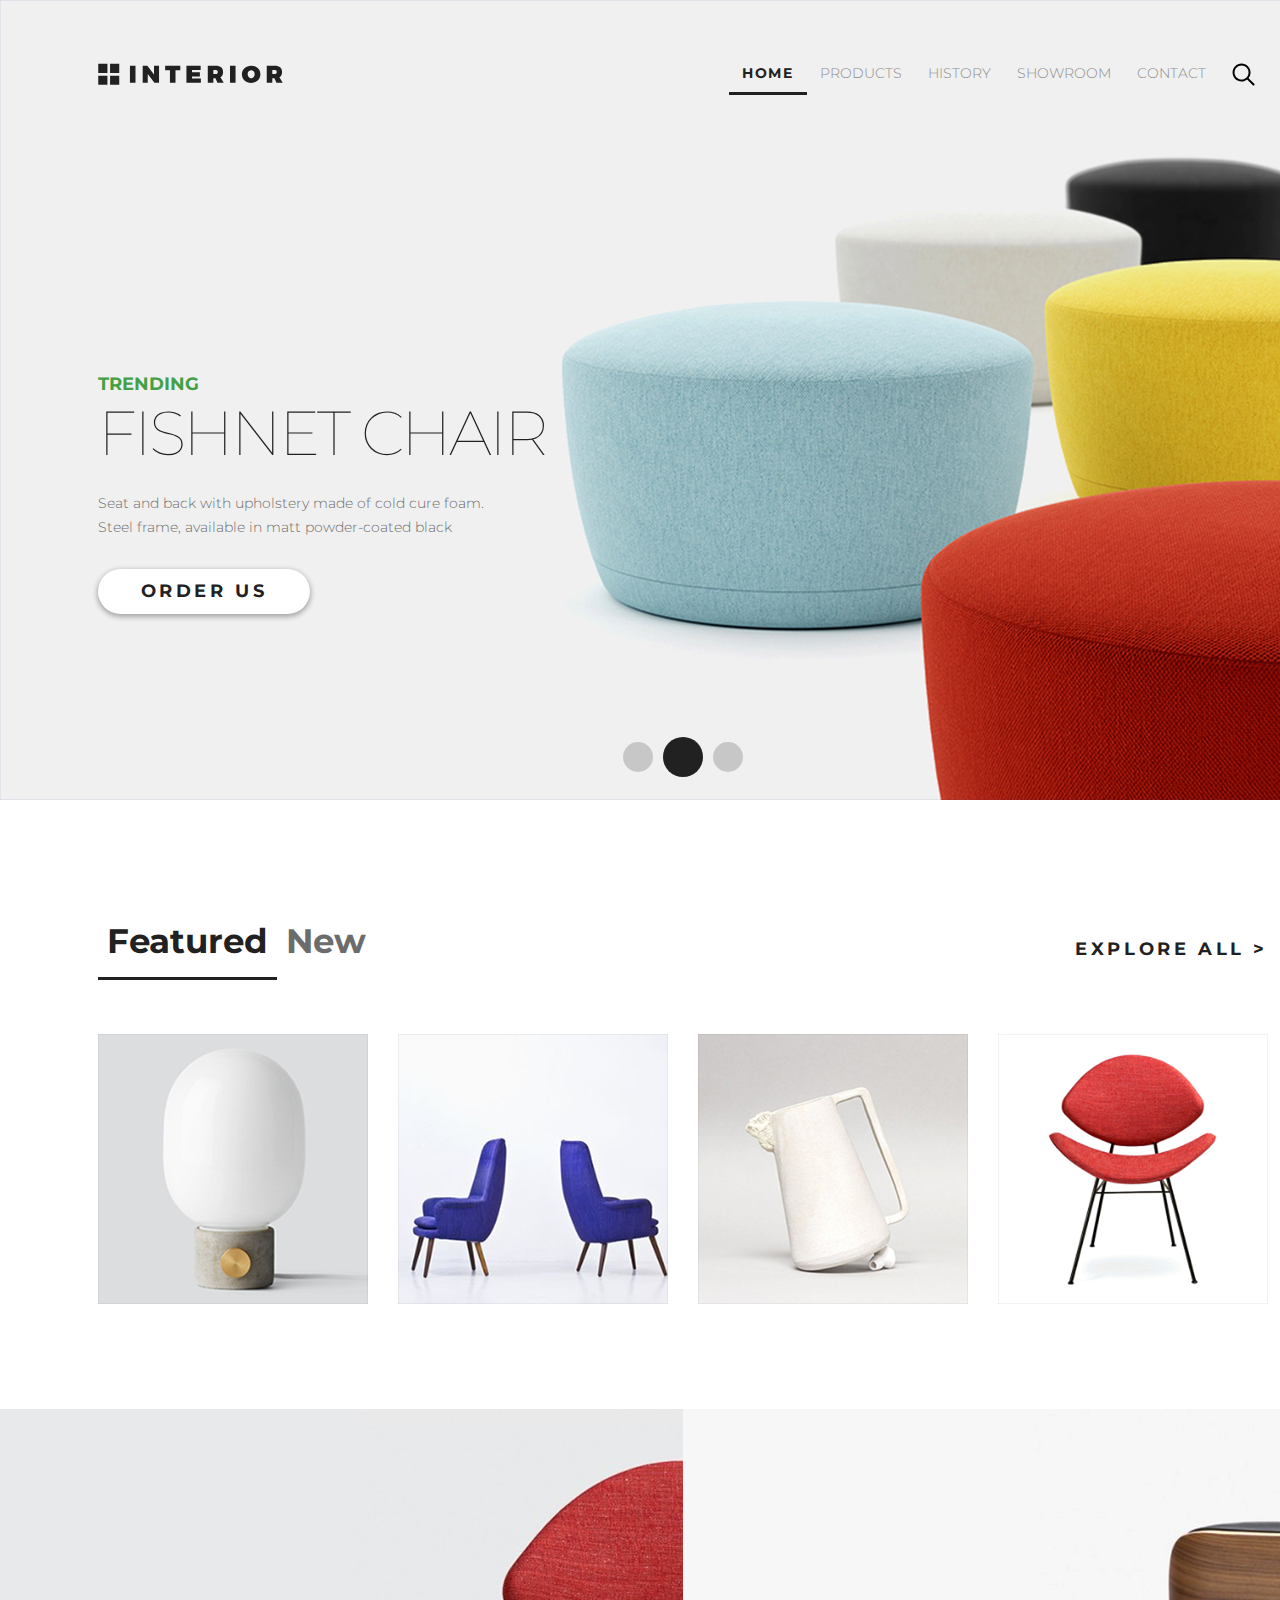
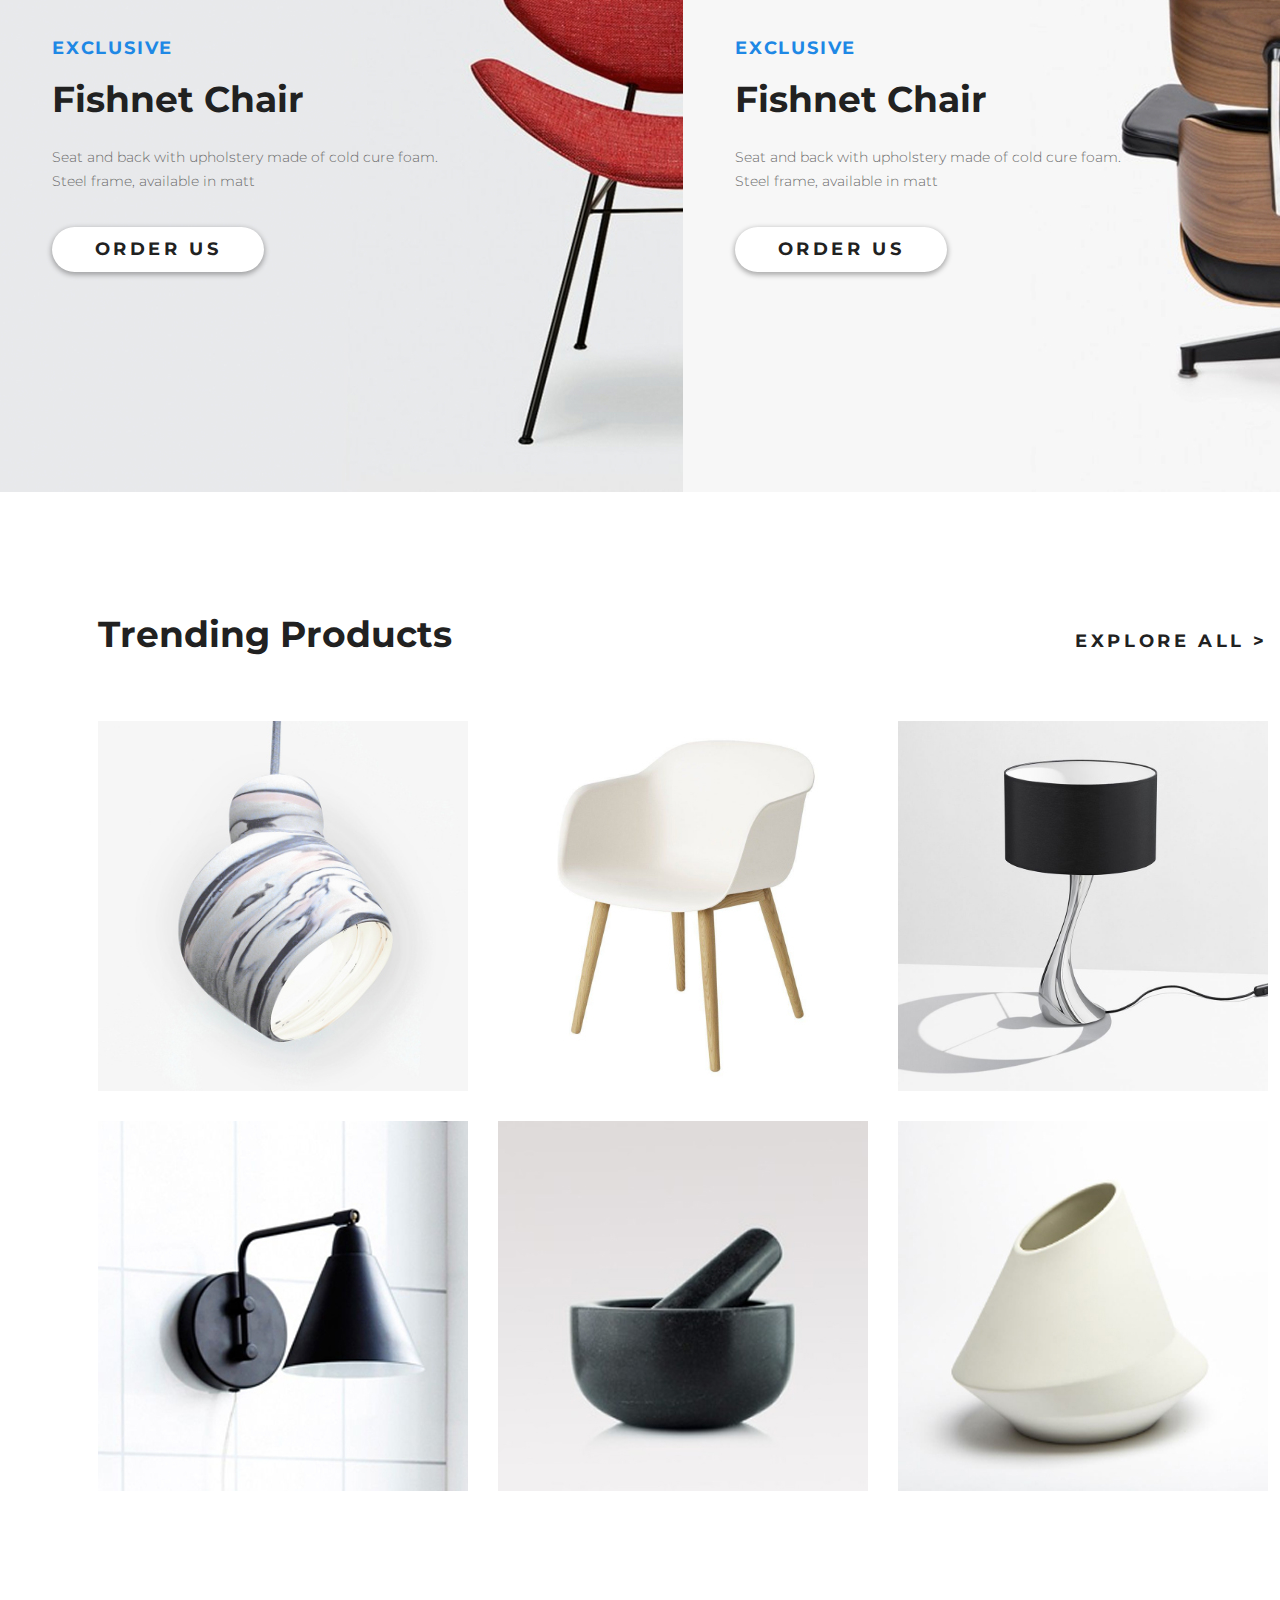
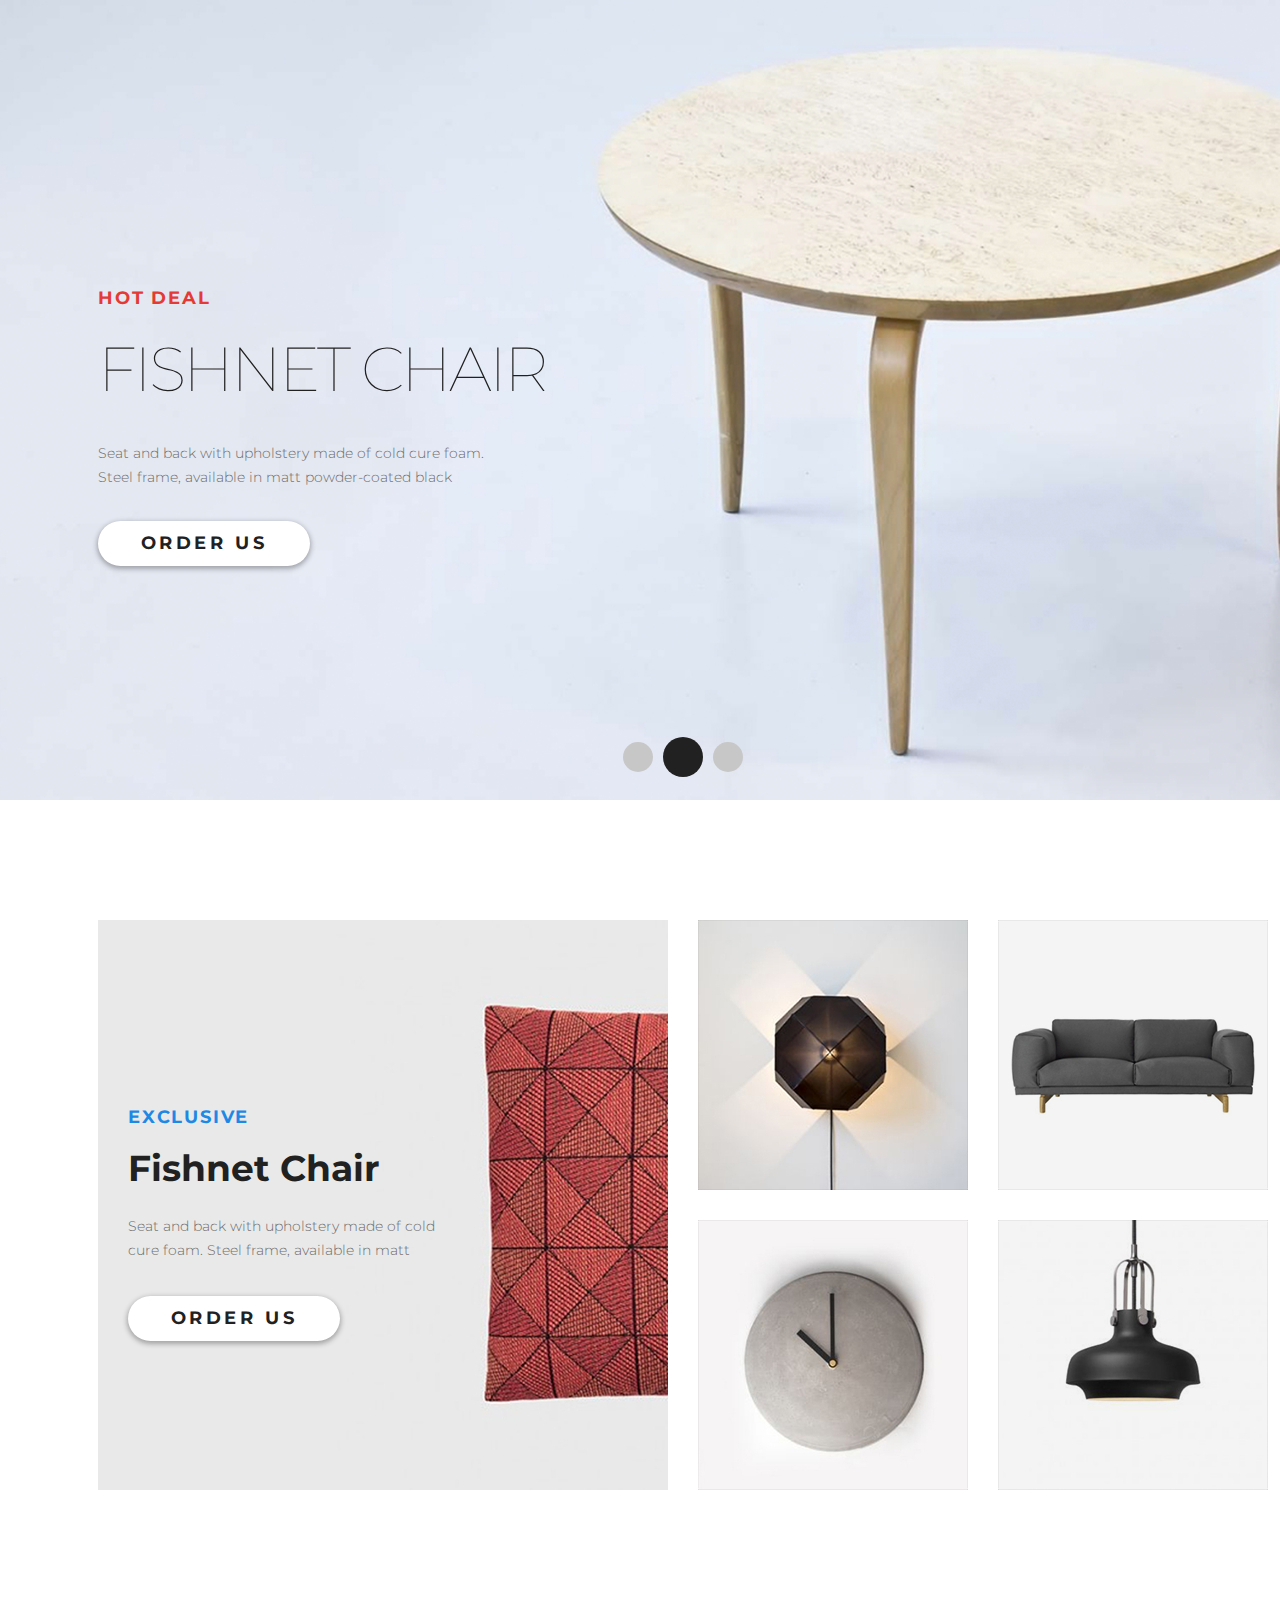
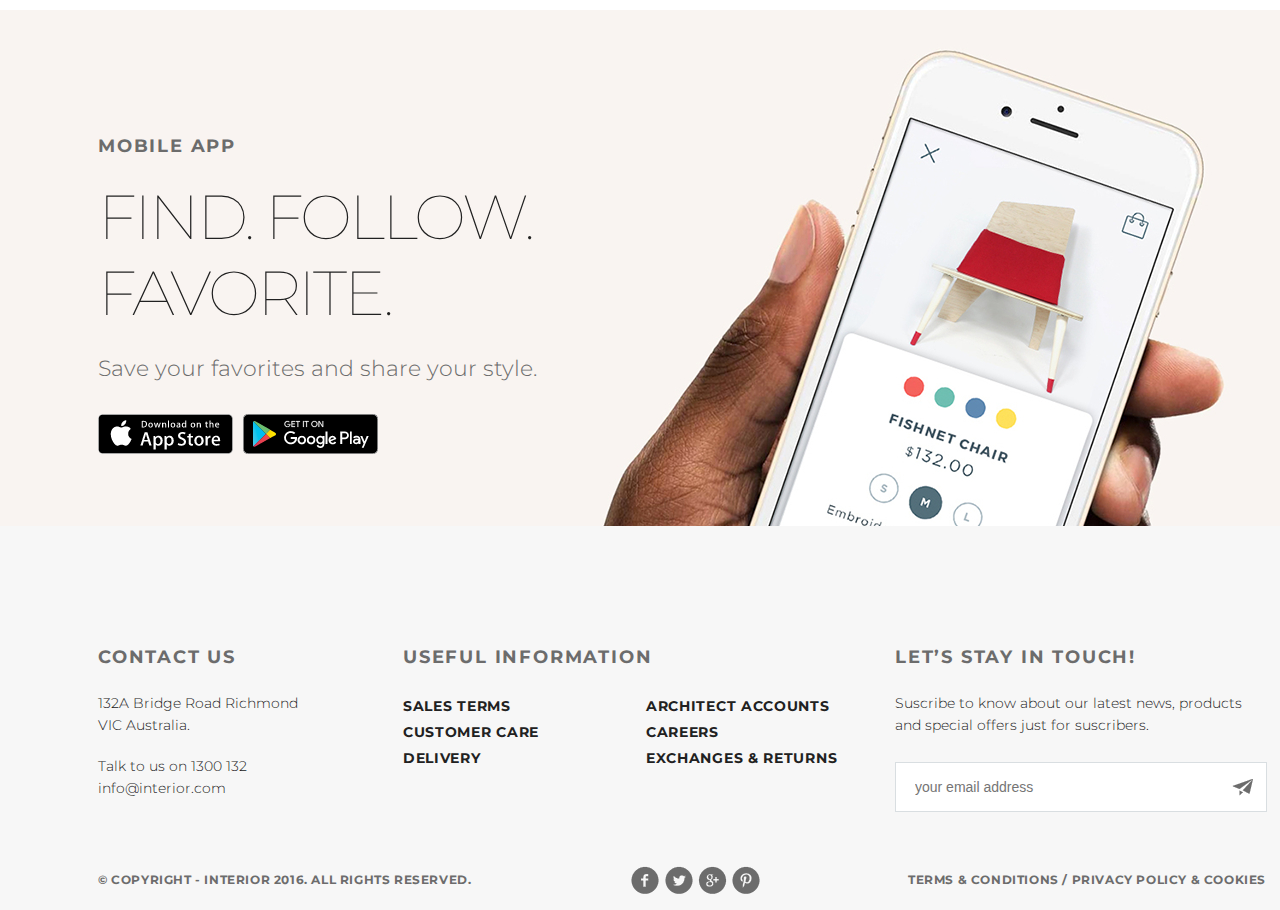
==== index.html @ 67fc388b "Add files via upload" ====
<!DOCTYPE html>
<html lang="en">

<head>
    <meta charset="UTF-8">
    <title>INTERIOR</title>
    <link type="text/css" href="https://fonts.googleapis.com/css?family=Montserrat:100,300,400,700&display=swap" rel="stylesheet">
    <link rel="stylesheet" type="text/css" href="style.css">
    </head>

<body>
    <div class="container">
        <div class="slider padding-site">
            <div class="header clearfix">
                <a href="#"><img src="img/logo.svg" alt="logo"></a>
                <ul class="menu clearfix">
                    <li class="menu-list"><a href="#" class="menu-link menu-link-active">HOME</a></li>
                    <li class="menu-list"><a href="products.html" class="menu-link">PRODUCTS</a></li>
                    <li class="menu-list"><a href="#" class="menu-link">HISTORY</a></li>
                    <li class="menu-list"><a href="hotdealsproduct.html" class="menu-link">SHOWROOM</a></li>
                    <li class="menu-list"><a href="contacts.html" class="menu-link">CONTACT</a></li>
                    <li class="menu-list">
                        <a href="#" class="menu-link"><img src="img/search.svg" alt="search"></a>
                    </li>
                </ul>
            </div>
            <div class="slider-text">
                <p class="slider-trending">TRENDING</p>
                <h2 class="slider-h2">Fishnet Chair</h2>
                <p class="slider-content">Seat and back with upholstery made of cold cure foam. Steel frame, available in matt powder-coated black</p><a href="#" class="button">Order Us</a></div>
            <div class="pagination">
                <a href="#" class="circle"></a><a href="#" class="circle circle-active"></a><a href="#" class="circle"></a>
            </div>
        </div>
        <div class="featured-product padding-site">
            <div class="featured-header clearfix">
                <ul class="menu2 clearfix">
                    <li class="menu2-list"><a href="#" class="menu2-link menu2-link-active">Featured</a></li>
                    <li class="menu2-list"><a href="#" class="menu2-link">New</a></li>
                </ul><a class="explore-all-featured" href="#">explore all ></a></div>
            <div class="featured-content">
                <a class="featured-opacity" href="#">
                    <div class="featured-product1"> <img src="img/product-1.jpg" alt="product 1">
                        <div class="featured-product-fon1">
                            <div class="featured-circle"><img src="img/arrow.svg" alt=""></div>
                            <p class="featured-product-text1">Fishnet Chair</p>
                            <p class="featured-product-text2">Seat and back with upholstery
                                <br> made of cold cure foam</p>
                        </div>
                    </div>
                </a>
                <a class="featured-opacity" href="#">
                    <div class="featured-product2"> <img src="img/product-2.jpg" alt="product 2">
                        <div class="featured-product-fon2">
                            <div class="featured-circle"><img src="img/arrow.svg" alt=""></div>
                            <p class="featured-product-text1">Fishnet Chair</p>
                            <p class="featured-product-text2">Seat and back with upholstery
                                <br> made of cold cure foam</p>
                        </div>
                    </div>
                </a>
                <a class="featured-opacity" href="#">
                    <div class="featured-product3"> <img src="img/product-3.jpg" alt="product 3">
                        <div class="featured-product-fon3">
                            <div class="featured-circle"><img src="img/arrow.svg" alt=""></div>
                            <p class="featured-product-text1">Fishnet Chair</p>
                            <p class="featured-product-text2">Seat and back with upholstery
                                <br> made of cold cure foam</p>
                        </div>
                    </div>
                </a>
                <a class="featured-opacity" href="#">
                    <div class="featured-product4"> <img src="img/product-4.jpg" alt="product 4">
                        <div class="featured-product-fon4">
                            <div class="featured-circle"><img src="img/arrow.svg" alt=""></div>
                            <p class="featured-product-text1">Fishnet Chair</p>
                            <p class="featured-product-text2">Seat and back with upholstery
                                <br> made of cold cure foam</p>
                        </div>
                    </div>
                </a>
            </div>
        </div>
        <div class="promo-product">
            <div class="promo-content1 clearfix">
                <div class="promo-text">
                    <p class="promo-text1">exclusive</p>
                    <p class="promo-text2">Fishnet Chair</p>
                    <p class="promo-text3">Seat and back with upholstery made of cold cure foam.
                        <br>Steel frame, available in matt</p> <a href="#" class="button">Order Us</a></div>
            </div>
            <div class="promo-content2 clearfix">
                <div class="promo-text">
                    <p class="promo-text1">exclusive</p>
                    <p class="promo-text2">Fishnet Chair</p>
                    <p class="promo-text3">Seat and back with upholstery made of cold cure foam.
                        <br> Steel frame, available in matt</p> <a href="#" class="button">Order Us</a></div>
            </div>
        </div>
        <div class="trending-product padding-site">
            <div class="header-trending clearfix">
                <p class="trending-name">Trending Products</p> <a class="explore-all-trending" href="products.html">explore all ></a> </div>
            <div class="content-trending clearfix">
                <div class="trending-product-img1">
                    <a href="#"><img src="img/trending1.jpg" alt="trending-product1"></a>
                </div>
                <div class="trending-product-img2">
                    <a href="#"><img src="img/trending2.jpg" alt="trending-product2"></a>
                </div>
                <div class="trending-product-img3">
                    <a href="#"><img src="img/trending3.jpg" alt="trending-product3"></a>
                </div>
                <div class="trending-product-img4">
                    <a href="#"><img src="img/trending4.jpg" alt="trending-product4"></a>
                </div>
                <div class="trending-product-img5">
                    <a href="#"><img src="img/trending5.jpg" alt="trending-product5"></a>
                </div>
                <div class="trending-product-img6">
                    <a href="#"><img src="img/trending6.jpg" alt="trending-product6"></a>
                </div>
            </div>
        </div>
        <div class="hot-deals padding-site">
            <div class="hot-deals-content clearfix">
                <p class="hot-deal-name">Hot deal</p>
                <h2 class="hot-h2">Fishnet Chair</h2>
                <p class="hot-text">Seat and back with upholstery made of cold cure foam. Steel frame, available in matt powder-coated black</p> <a href="#" class="button">Order Us</a> </div>
            <div class="pagination">
                <a href="#" class="circle"></a><a href="#" class="circle circle-active"></a><a href="#" class="circle"></a>
            </div>
        </div>
        <div class="exclusive-product padding site">
            <div class="exclusive-concent clearfix">
                <div class="exlusive-product1">
                    <div class="exclusive-text">
                        <p class="exclusive-text1">exclusive</p>
                        <p class="exclusive-text2">Fishnet Chair</p>
                        <p class="exclusive-text3">Seat and back with upholstery made of cold cure foam. Steel frame, available in matt</p> <a href="#" class="button">Order Us</a> </div>
                </div>
                <div class="exlusive-product2">
                    <a href="#"><img src="img/exclus2.jpg" alt="exclusive2"></a>
                </div>
                <div class="exlusive-product3">
                    <a href="#"><img src="img/exclus3.jpg" alt="exclusive3"></a>
                </div>
                <div class="exlusive-product4">
                    <a href="#"><img src="img/exclus4.jpg" alt="exclusive4"></a>
                </div>
                <div class="exlusive-product5">
                    <a href="#"><img src="img/exclus5.jpg" alt="exclusive5"></a>
                </div>
            </div>
        </div>
        <div class="mobile-app padding-site">
            <div class="mobile-app-content clearfix">
                <div class="mobile-app-text">
                    <p class="mobile-app-text1">mobile app</p>
                    <p class="mobile-app-text2">Find. Follow. Favorite.</p>
                    <p class="mobile-app-text3">Save your favorites and share your style.</p>
                </div>
                <div class="mobile-app-store">
                    <div class="app-store">
                        <a href="https://www.apple.com/ru/ios/app-store/" target="_blank"><img src="img/app-store.png" alt="appstore"></a>
                    </div>
                    <div class="google-play">
                        <a href="https://play.google.com/store" target="_blank"><img src="img/google-play.png" alt="googleplay"></a>
                    </div>
                </div>
            </div>
        </div>
        <div class="footer padding-site">
            <div class="footer-content clearfix">
                <div class="footer-pack1">
                    <p class="footer-pack1-text">Contact Us</p>
                    <ul class="footer-menu1">
                        <li class="footer-menu-list1">132A Bridge Road Richmond VIC Australia.</li>
                        <br>
                        <li class="footer-menu-list1">Talk to us on 1300 132 info@interior.com</li>
                    </ul>
                </div>
                <div class="footer-pack2">
                    <p class="footer-pack2-text clearfix">Useful Information</p>
                    <ul class="footer-menu2 clearfix">
                        <li class="footer-menu-list2">Sales terms</li>
                        <li class="footer-menu-list2">Customer care</li>
                        <li class="footer-menu-list2">Delivery</li>
                    </ul>
                    <ul class="footer-menu3 clearfix">
                        <li class="footer-menu-list3">Architect accounts</li>
                        <li class="footer-menu-list3">Careers</li>
                        <li class="footer-menu-list3">Exchanges & returns</li>
                    </ul>
                </div>
                <div class="footer-pack3">
                    <p class="footer-pack3-text1">Let’s Stay in Touch!</p>
                    <p class="footer-pack3-text2">Suscribe to know about our latest news, products and special offers just for suscribers.</p>
                    <form method="post" class="footer-email" action="#">
                        <input class="email" type="email" placeholder="your email address">
                        <button class="button-email" type="submit"><img src="img/send.png" alt="send"></button>
                    </form>
                </div>
            </div>
            <div class="footer-bottom clearfix">
                <div class="footer-bottom-pack1">
                    <p class="copy">&copy; Copyright - INTERIOR 2016. All Rights Reserved.</p>
                </div>
                <div class="footer-bottom-pack2"><img class="social-links" src="img/social-links.png" alt="social"></div>
                <div class="footer-bottom-pack3">
                    <p class="terms">Terms & Conditions / Privacy policy & Cookies</p>
                </div>
            </div>
        </div>
    </div>
</body>

</html>
---- style.css ----
* {
    margin: 0;
    padding: 0;
}

.clearfix:after {
    content: "";
    display: table;
    clear: both;
}

.padding-site {
    padding-left: 98px;
    padding-right: 98px;
}

.container {
    width: 1366px;
    margin: 0 auto;
    font-family: 'Montserrat', sans-serif;
    box-shadow: 0 1px 1px 1px rgba(33, 33, 33, 0.35);
}

.slider {
    height: 800px;
    background-image: url(img/slider-img.jpg);
    position: relative;
}

.header {
    padding-top: 63px;
}

.menu {
    float: right;
}

.menu-list {
    list-style-type: none;
    float: left;
}

.menu-link {
    color: #8c8c8c;
    font-size: 14px;
    font-weight: 300;
    text-transform: uppercase;
    text-decoration: none;
    padding: 10px 13px;
}

.menu-link:hover {
    color: #212121;
}

.menu-link-active {
    color: #212121;
    font-weight: 700;
    letter-spacing: 1.4px;
    border-bottom: 3px solid #212121
}

.slider-text {
    margin-top: 283px;
}

.slider-trending {
    color: #43a047;
    font-size: 18px;
    font-weight: 700;
    text-transform: uppercase;
}

.slider-h2 {
    color: #212121;
    font-size: 62px;
    font-weight: 100;
    text-transform: uppercase;
    letter-spacing: -3px;
}

.slider-content {
    color: #6c6c6c;
    font-size: 14px;
    font-weight: 300;
    width: 410px;
    margin-top: 20px;
    margin-bottom: 30px;
    line-height: 24px;
}

.button {
    color: #212121;
    font-size: 18px;
    font-weight: 700;
    text-transform: uppercase;
    box-shadow: 0 2px 5px 1px rgba(33, 33, 33, 0.35);
    border-radius: 23px;
    background-color: #ffffff;
    width: 212px;
    height: 45px;
    text-align: center;
    line-height: 45px;
    display: inline-block;
    text-decoration: none;
    letter-spacing: 3.6px;
}

.button:hover {
    background-color: gainsboro;
}

.pagination {
    position: absolute;
    width: 1170px;
    bottom: 19px;
    text-align: center;
}

.circle {
    width: 30px;
    height: 30px;
    display: inline-block;
    background-color: #c7c7c7;
    border-radius: 50%;
    margin: 5px;
}

.circle-active {
    width: 40px;
    height: 40px;
    background-color: #212121;
    margin-bottom: 0;
}

.circle:hover {
    background-color: #212121;
}

.featured-product {
    height: 609px;
}

.menu2 {
    float: left;
    margin-top: 120px;
}

.menu2-list {
    list-style-type: none;
    float: left;
}

.menu2-link {
    color: #6c6c6c;
    font-size: 34px;
    font-weight: 700;
    text-decoration: none;
    padding: 15px 9px;
}

.menu2-link:hover {
    color: #212121;
}

.menu2-link-active {
    color: #212121;
    font-weight: 700;
    border-bottom: 3px solid #212121
}

.explore-all-featured {
    color: #212121;
    font-size: 18px;
    font-weight: 700;
    text-transform: uppercase;
    letter-spacing: 3.6px;
    text-decoration: none;
    float: right;
    margin-top: 138px;
}

.explore-all-featured:hover:after {
    content: " >";
    color: #212121;
}

.featured-content {
    margin-top: 72px;
}

.featured-circle {
    width: 48px;
    height: 48px;
    box-shadow: 0 2px 5px 1px rgba(33, 33, 33, 0.35);
    border-radius: 50%;
    background-color: #ffffff;
    text-align: center;
    line-height: 58px;
    margin-left: 111px;
    margin-top: 62px;
}

.featured-product-text1 {
    color: #212121;
    font-size: 22px;
    font-weight: 700;
    text-align: center;
    margin-top: 19px;
}

.featured-product-text2 {
    color: #6c6c6c;
    font-size: 14px;
    font-weight: 300;
    text-align: center;
    line-height: 21.91px;
    margin-top: 23px;
}

.featured-product1 {
    width: 270px;
    height: 270px;
    float: left;
    position: relative;
}

.featured-product2 {
    width: 270px;
    height: 270px;
    float: left;
    margin-left: 30px;
    position: relative;
}

.featured-product3 {
    width: 270px;
    height: 270px;
    float: left;
    margin-left: 30px;
    position: relative;
}

.featured-product4 {
    width: 270px;
    height: 270px;
    float: left;
    margin-left: 30px;
    position: relative;
}

.featured-product-fon1 {
    width: 270px;
    height: 270px;
    position: absolute;
    left: 0;
    right: 0;
    bottom: 0;
    top: 0;
    display: none;
    background: rgba(255, 255, 255, 0.9);
}

.featured-product-fon2 {
    width: 270px;
    height: 270px;
    position: absolute;
    left: 0;
    right: 0;
    bottom: 0;
    top: 0;
    display: none;
    background: rgba(255, 255, 255, 0.9);
}

.featured-product-fon3 {
    width: 270px;
    height: 270px;
    position: absolute;
    left: 0;
    right: 0;
    bottom: 0;
    top: 0;
    display: none;
    background: rgba(255, 255, 255, 0.9);
}

.featured-product-fon4 {
    width: 270px;
    height: 270px;
    position: absolute;
    left: 0;
    right: 0;
    bottom: 0;
    top: 0;
    display: none;
    background: rgba(255, 255, 255, 0.9);
}

.featured-product1:hover .featured-product-fon1 {
    display: block;
}

.featured-product2:hover .featured-product-fon2 {
    display: block;
}

.featured-product3:hover .featured-product-fon3 {
    display: block;
}

.featured-product4:hover .featured-product-fon4 {
    display: block;
}

.promo-product {
    height: 683px;
}

.promo-content1 {
    height: 683px;
    width: 683px;
    background-image: url(img/promo-1.jpg);
    float: left;
}

.promo-text {
    margin-left: 52px;
}

.promo-text1 {
    color: #1e88e5;
    font-size: 18px;
    font-weight: 700;
    text-transform: uppercase;
    letter-spacing: 1.8px;
    margin-top: 228px;
}

.promo-text2 {
    color: #212121;
    font-size: 36px;
    font-weight: 700;
    margin-top: 18px;
    letter-spacing: 0px;
}

.promo-text3 {
    color: #6c6c6c;
    font-size: 14px;
    font-weight: 300;
    line-height: 24.04px;
    margin-top: 24px;
    margin-bottom: 34px;
}

.promo-content2 {
    height: 683px;
    width: 683px;
    background-image: url(img/promo-2.jpg);
    float: right;
}

.trending-product {
    height: 1108px;
}

.trending-name {
    color: #212121;
    font-size: 36px;
    font-weight: 700;
    margin-top: 120px;
    float: left;
}

.explore-all-trending {
    color: #212121;
    font-size: 18px;
    font-weight: 700;
    text-transform: uppercase;
    letter-spacing: 3.6px;
    text-decoration: none;
    float: right;
    margin-top: 138px;
}

.explore-all-trending:hover:after {
    content: " >";
    color: #212121;
}

.content-trending {
    width: 1170px;
    height: 770px;
    margin-top: 65px;
}

.trending-product-img1 {
    width: 370px;
    height: 370px;
    float: left;
}

.trending-product-img1:hover {
    box-shadow: 0 1px 1px 1px rgba(33, 33, 33, 0.35);
}

.trending-product-img2 {
    width: 370px;
    height: 370px;
    margin-left: 30px;
    float: left;
}

.trending-product-img2:hover {
    box-shadow: 0 1px 1px 1px rgba(33, 33, 33, 0.35);
}

.trending-product-img3 {
    width: 370px;
    height: 370px;
    margin-left: 30px;
    float: left;
}

.trending-product-img3:hover {
    box-shadow: 0 1px 1px 1px rgba(33, 33, 33, 0.35);
}

.trending-product-img4 {
    width: 370px;
    height: 370px;
    margin-top: 30px;
    float: left;
}

.trending-product-img4:hover {
    box-shadow: 0 1px 1px 1px rgba(33, 33, 33, 0.35);
}

.trending-product-img5 {
    width: 370px;
    height: 370px;
    margin-left: 30px;
    margin-top: 30px;
    float: left;
}

.trending-product-img5:hover {
    box-shadow: 0 1px 1px 1px rgba(33, 33, 33, 0.35);
}

.trending-product-img6 {
    width: 370px;
    height: 370px;
    margin-left: 30px;
    margin-top: 30px;
    float: left;
}

.trending-product-img6:hover {
    box-shadow: 0 1px 1px 1px rgba(33, 33, 33, 0.35);
}

.hot-deals {
    height: 800px;
    background-image: url(img/hot-deals.jpg);
    position: relative;
}

.pagination2 {
    position: absolute;
    width: 1170px;
    bottom: 19px;
    text-align: center;
}

.hot-deal-name {
    color: #e53935;
    font-size: 18px;
    font-weight: 700;
    text-transform: uppercase;
    letter-spacing: 1.8px;
    padding-top: 287px;
}

.hot-h2 {
    color: #212121;
    font-size: 62px;
    font-weight: 100;
    text-transform: uppercase;
    letter-spacing: -3px;
    margin-top: 22px;
}

.hot-text {
    color: #6c6c6c;
    font-size: 14px;
    font-weight: 300;
    line-height: 24px;
    margin-top: 34px;
    margin-bottom: 32px;
    width: 410px;
}

.exclusive-product {
    height: 810px;
}

.exclusive-concent {
    width: 1170px;
    height: 570px;
    padding-top: 120px;
    margin: 0 auto;
}

.exlusive-product1 {
    width: 570px;
    height: 570px;
    background-image: url(img/exclus1.jpg);
    float: left;
}

.exclusive-text {
    padding-top: 186px;
    margin-left: 30px;
}

.exclusive-text1 {
    color: #1e88e5;
    font-size: 18px;
    font-weight: 700;
    text-transform: uppercase;
    letter-spacing: 1.8px;
}

.exclusive-text2 {
    color: #212121;
    font-size: 36px;
    font-weight: 700;
    letter-spacing: 0px;
    margin-top: 18px;
}

.exclusive-text3 {
    color: #6c6c6c;
    font-size: 14px;
    font-weight: 300;
    line-height: 24.04px;
    margin-top: 24px;
    margin-bottom: 34px;
    width: 340px;
}

.exlusive-product2 {
    width: 270px;
    height: 270px;
    margin-left: 30px;
    float: left
}

.exlusive-product2:hover {
    box-shadow: 0 1px 1px 1px rgba(33, 33, 33, 0.35);
}

.exlusive-product3 {
    width: 270px;
    height: 270px;
    margin-left: 30px;
    float: left
}

.exlusive-product3:hover {
    box-shadow: 0 1px 1px 1px rgba(33, 33, 33, 0.35);
}

.exlusive-product4 {
    width: 270px;
    height: 270px;
    margin-left: 30px;
    margin-top: 30px;
    float: left
}

.exlusive-product4:hover {
    box-shadow: 0 1px 1px 1px rgba(33, 33, 33, 0.35);
}

.exlusive-product5 {
    width: 270px;
    height: 270px;
    margin-left: 30px;
    margin-top: 30px;
    float: left
}

.exlusive-product5:hover {
    box-shadow: 0 1px 1px 1px rgba(33, 33, 33, 0.35);
}

.mobile-app {
    height: 516px;
    background-image: url(img/mobile-back.jpg);
}

.mobile-app-text1 {
    color: #6c6c6c;
    font-size: 18px;
    font-weight: 700;
    text-transform: uppercase;
    letter-spacing: 1.8px;
    padding-top: 125px;
}

.mobile-app-text2 {
    color: #212121;
    font-size: 62px;
    font-weight: 100;
    text-transform: uppercase;
    letter-spacing: -3px;
    width: 500px;
    margin-top: 22px;
}

.mobile-app-text3 {
    color: #6c6c6c;
    font-size: 22px;
    font-weight: 300;
    line-height: 24px;
    letter-spacing: 0px;
    margin-top: 26px;
    margin-bottom: 33px;
}

.app-store {
    width: 135px;
    height: 40px;
    float: left;
    margin-right: 10px;
}

.app-store:hover {
    box-shadow: 0 3px 3px 3px rgba(33, 33, 33, 0.35);
}

.google-play {
    width: 135px;
    height: 40px;
    float: left;
}

.google-play:hover {
    box-shadow: 0 3px 3px 3px rgba(33, 33, 33, 0.35);
}

.footer {
    height: 384px;
    background-color: #f7f7f7;
}

.footer-content {
    width: 1170px;
    height: 150px;
    padding-top: 120px;
}

.footer-pack1 {
    width: 225px;
    float: left;
}

.footer-pack1-text {
    color: #6c6c6c;
    font-size: 18px;
    font-weight: 700;
    text-transform: uppercase;
    letter-spacing: 1.8px;
    margin-bottom: 24px;
}

.footer-menu-list1 {
    list-style-type: none;
    text-decoration: none;
    color: #212121;
    font-size: 14px;
    font-weight: 300;
    line-height: 22px;
}

.footer-pack2 {
    float: left;
    margin-left: 80px;
}

.footer-pack2-text {
    color: #6c6c6c;
    font-size: 18px;
    font-weight: 700;
    text-transform: uppercase;
    letter-spacing: 1.8px;
    margin-bottom: 25px;
}

.footer-menu2 {
    float: left;
    width: 140px;
    height: 62px;
    display: inline-block;
}

.footer-menu3 {
    float: left;
    width: 200px;
    height: 63px;
    display: inline-block;
    margin-left: 103px;
}

.footer-menu-list2 {
    list-style-type: none;
    text-decoration: none;
    color: #212121;
    font-size: 14px;
    font-weight: 700;
    text-transform: uppercase;
    letter-spacing: 0.7px;
    line-height: 26px;
}

.footer-menu-list3 {
    list-style-type: none;
    text-decoration: none;
    color: #212121;
    font-size: 14px;
    font-weight: 700;
    text-transform: uppercase;
    letter-spacing: 0.7px;
    line-height: 26px;
}

.footer-pack3 {
    width: 373px;
    float: right;
}

.footer-pack3-text1 {
    color: #6c6c6c;
    font-size: 18px;
    font-weight: 700;
    text-transform: uppercase;
    letter-spacing: 1.8px;
}

.footer-pack3-text2 {
    color: #212121;
    font-size: 14px;
    font-weight: 300;
    line-height: 22px;
    margin-top: 24px;
    margin-bottom: 26px;
}

.email {
    border: 1px solid #d9dee1;
    width: 351px;
    height: 48px;
    background-color: #ffffff;
    color: #6c6c6c;
    font-size: 14px;
    font-weight: 300;
    padding-left: 19px;
}

.footer-email {
    position: relative;
    outline: none;
}

.button-email {
    width: 21px;
    height: 21px;
    position: absolute;
    margin: 16px -35px;
    font-size: 20px;
    background: #fff;
    border: none;
    cursor: pointer;
}

.footer-bottom {
    height: 28px;
    padding-top: 70px;
}

.footer-bottom-pack1 {
    width: 375px;
    height: 28px;
    line-height: 28px;
    float: left;
}

.copy {
    color: #6c6c6c;
    font-size: 12px;
    font-weight: 700;
    text-transform: uppercase;
    letter-spacing: 0.6px;
}

.footer-bottom-pack2 {
    width: 129px;
    height: 28px;
    float: left;
    margin-left: 158px;
}

.footer-bottom-pack3 {
    width: 360px;
    height: 28px;
    float: right;
}

.terms {
    color: #6c6c6c;
    font-size: 12px;
    font-weight: 700;
    text-transform: uppercase;
    letter-spacing: 0.6px;
    line-height: 28px;
}

.pack-top {
    height: 360px;
    background-color: #f5f5f5;
}

.header-pack-top {
    padding-top: 63px;
}

.pack-top-name {
    margin-top: 165px;
    color: #212121;
    font-size: 62px;
    font-weight: 100;
    letter-spacing: -3px;
}

.content-contacts {
    height: 563px;
}

.locatins {
    width: 1170px;
    height: 370px;
    padding-top: 71px;
}

.location-pack1 {
    width: 370px;
    min-height: 370px;
    float: left;
    outline: 1px solid #9c9c9c;
    background-color: #ffffff;
}

.location-pack1:hover {
    outline: 1px solid #212121;
}

.location-pack2 {
    width: 370px;
    min-height: 370px;
    float: left;
    margin-left: 30px;
    outline: 1px solid #9c9c9c;
    background-color: #ffffff;
}

.location-pack2:hover {
    outline: 1px solid #212121;
}

.location-pack3 {
    width: 370px;
    min-height: 370px;
    float: left;
    margin-left: 30px;
    outline: 1px solid #9c9c9c;
    background-color: #ffffff;
}

.location-pack3:hover {
    outline: 1px solid #212121;
}

.location-link {
    text-decoration: none;
    text-align: center;
}

.loc {
    margin-top: 48px;
}

.location-pack-text1 {
    color: #212121;
    font-size: 22px;
    font-weight: 700;
    text-transform: uppercase;
    margin-top: 34px;
}

.location-pack-text2 {
    color: #6c6c6c;
    font-size: 14px;
    font-weight: 700;
    margin-top: 17px;
}

.location-pack-text3 {
    color: #212121;
    font-size: 14px;
    font-weight: 700;
    margin-top: 5px;
}

.location-pack-text4 {
    color: #6c6c6c;
    font-size: 14px;
    font-weight: 700;
}

.location-pack-text5 {
    color: #212121;
    font-size: 14px;
    font-weight: 700;
    margin-top: 5px;
}

.location-pack-text6 {
    color: #6c6c6c;
    font-size: 14px;
    font-weight: 700;
}

.location-pack-text7 {
    color: #6c6c6c;
    font-size: 14px;
    font-weight: 300;
    margin-top: 5px;
}

.footer-contacts {
    height: 384px;
    background-color: #f7f7f7;
}

.products-content {
    height: 1965px;
}

.products-content-header {
    padding-top: 71px;
}

.menu-products {
    float: left;
}

.menu-list-products {
    list-style-type: none;
    float: left;
}

.menu-link-products {
    color: #6c6c6c;
    font-size: 18px;
    font-weight: 700;
    text-transform: uppercase;
    letter-spacing: 1.8px;
    text-decoration: none;
    padding: 15px 20px;
}

.menu-link-products:hover {
    color: #212121;
}

.menu-link-active {
    color: #212121;
    font-weight: 700;
    letter-spacing: 1.8px;
    border-bottom: 3px solid #212121
}

.rep {
    margin-left: 563px;
    margin-top: 871px;
}

.header-hotdealsproduct {
    height: 119px;
}

.top-pack-hotdealsproduct {
    padding-top: 63px;
}

.menu-pack-hotdealsproduct {
    height: 70px;
    background-color: #f4f4f4;
}

.menu-products-hot {
    margin-left: 340px;
    line-height: 70px;
}

.menu-list-products {
    list-style-type: none;
    float: left;
}

.menu-link-products {
    color: #6c6c6c;
    font-size: 18px;
    font-weight: 700;
    text-transform: uppercase;
    letter-spacing: 1.8px;
    text-decoration: none;
    padding: 15px 20px;
}

.menu-link-products:hover {
    color: #212121;
}

.menu-link-active-hot {
    color: #212121;
    font-weight: 700;
    letter-spacing: 1.8px;
}

.hotdealsproduct-content {
    height: 968px;
}

.hotdealsproduct-content-pack {
    margin-top: 73px;
}

.image-hotdealsproduct-content {
    width: 570px;
    height: 570px;
    background-image: url(img/stylred.jpg);
    float: left;
}

.text-hotdealsproduct-content {
    width: 510px;
    height: 552px;
    float: left;
    margin-top: 30px;
    margin-left: 61px;
}

.text1-hotdealproduct-content {
    color: #212121;
    font-size: 36px;
    font-weight: 700;
    text-align: center;
}

.text2-hotdealproduct-content {
    color: #e53935;
    font-size: 18px;
    font-weight: 700;
    text-transform: uppercase;
    letter-spacing: 1.8px;
    text-align: center;
    margin-top: 7px;
}

.price-hotdealsproduct {
    padding-left: 140px;
    margin-top: 10px;
}

.text3-hotdealproduct-content {
    color: #212121;
    font-size: 36px;
    font-weight: 300;
    float: left;
    line-height: 3;
}

.text31-hotdealproduct-content {
    color: #212121;
    font-size: 36px;
    font-weight: 300;
    line-height: 3;
}

.textbig-hotdealproduct-content {
    color: #212121;
    font-size: 72px;
    font-weight: 300;
    float: left;
    text-align: center;
}

.text4-hotdealproduct-content {
    color: #212121;
    font-size: 16px;
    font-weight: 300;
    letter-spacing: 0.4px;
    line-height: 24px;
    margin-top: 30px;
}

.button-hotdealsproduct {
    box-shadow: 0 2px 5px 1px rgba(33, 33, 33, 0.35);
    border-radius: 35px;
    background-color: #f44336;
    color: #ffffff;
    font-size: 22px;
    font-weight: 700;
    text-transform: uppercase;
    width: 510px;
    height: 71px;
    text-align: center;
    line-height: 71px;
    display: inline-block;
    text-decoration: none;
    letter-spacing: 4.4px;
}

.button-hotdealsproduct:hover {
    background-color: firebrick;
}

.miniimage-hotdealsproduct-content {
    margin-left: 150px;
}

.miniimage-hotdealsproduct-content a {
    padding: 10px 5px;
}

.related-product {
    height: 588px;
}

.related-name {
    color: #212121;
    font-size: 36px;
    font-weight: 700;
    float: left;
}

.explore-all-related {
    color: #212121;
    font-size: 18px;
    font-weight: 700;
    text-transform: uppercase;
    letter-spacing: 3.6px;
    text-decoration: none;
    float: right;
    padding-top: 7px;
}

.explore-all-related:hover:after {
    content: " >";
    color: #212121;
}
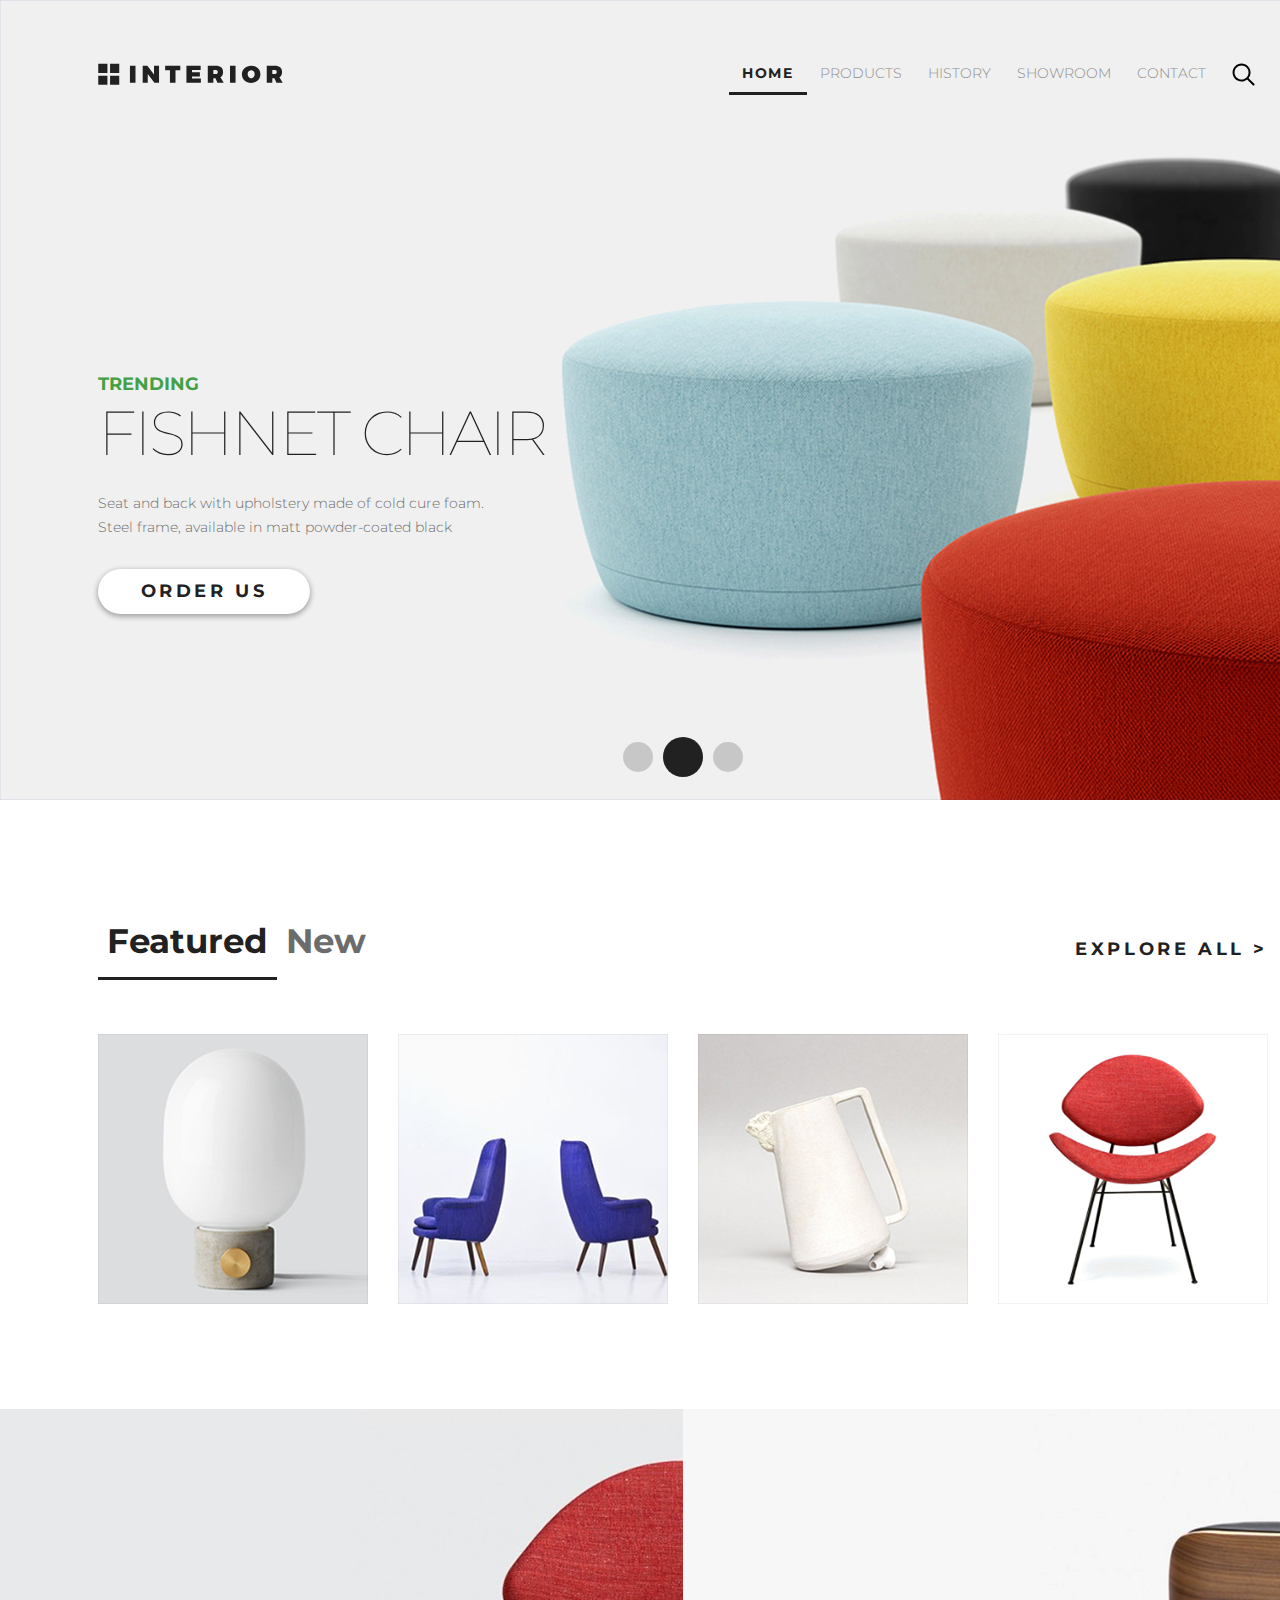
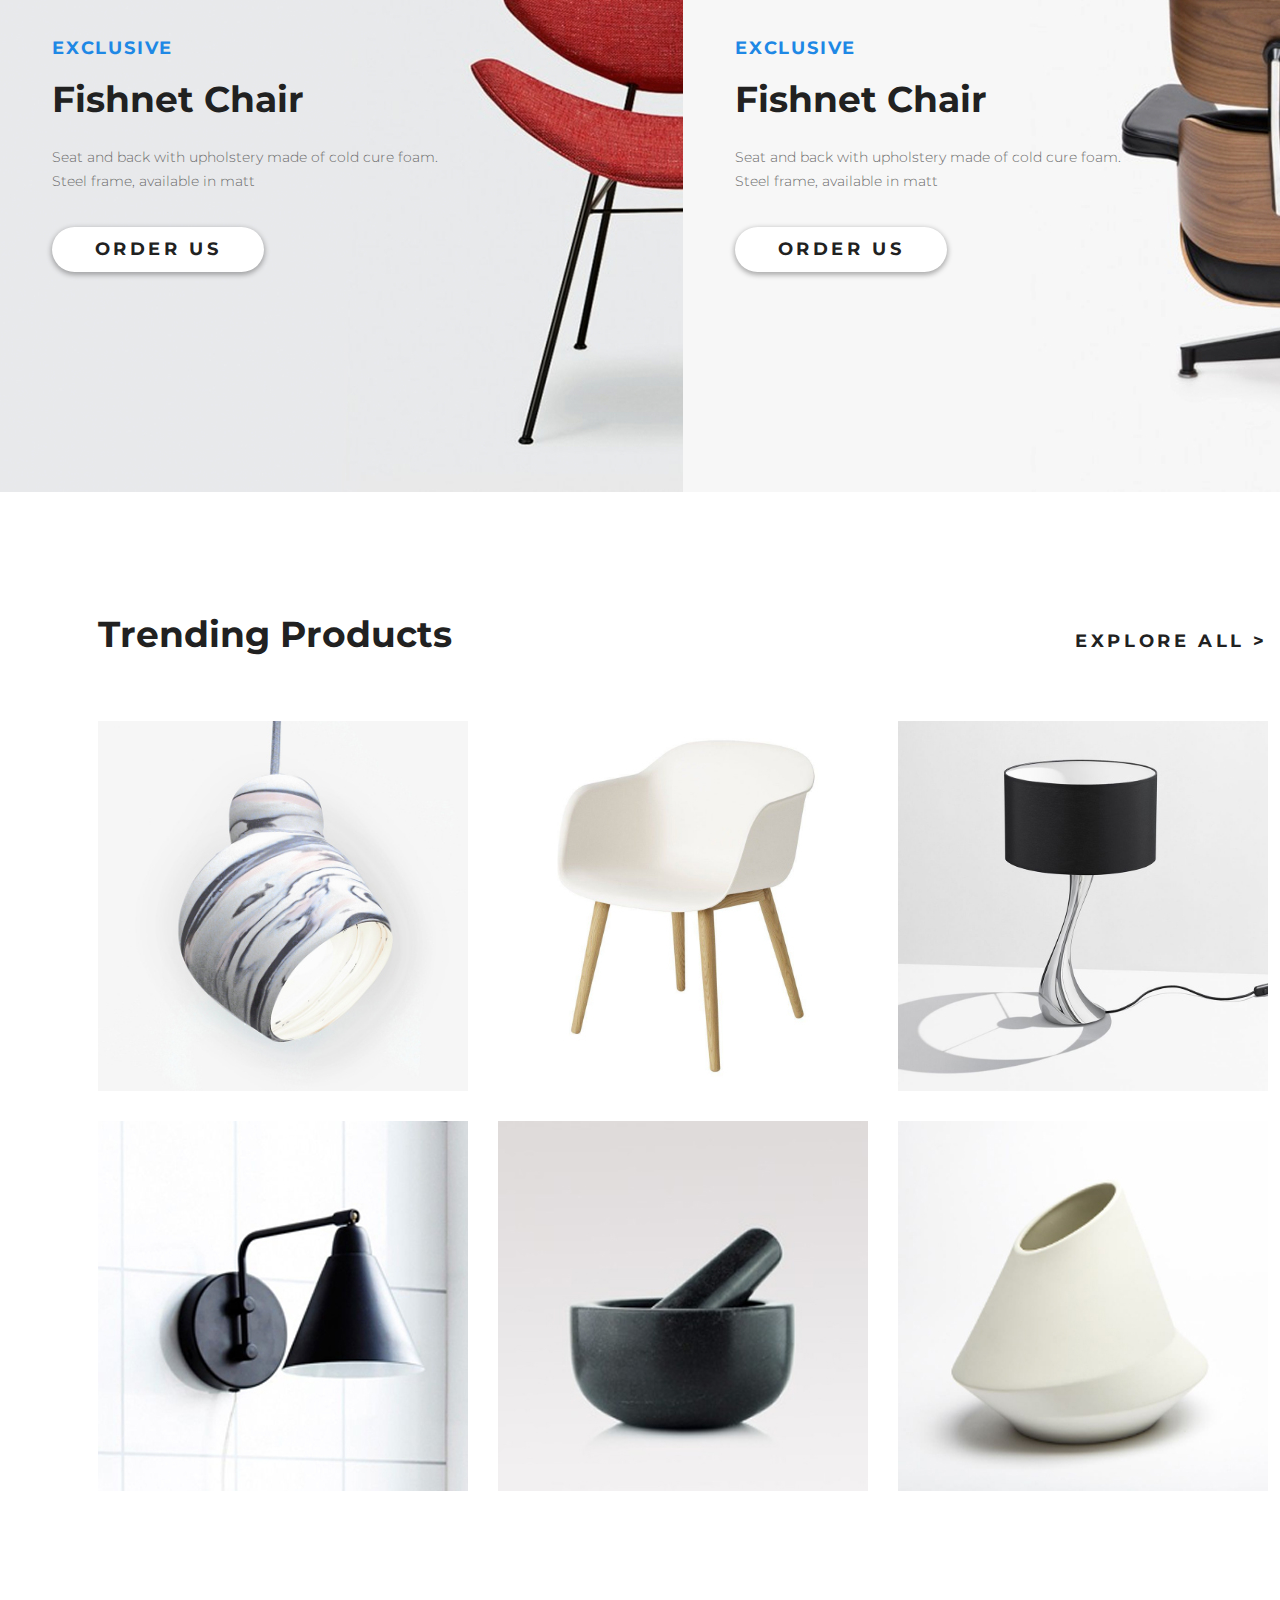
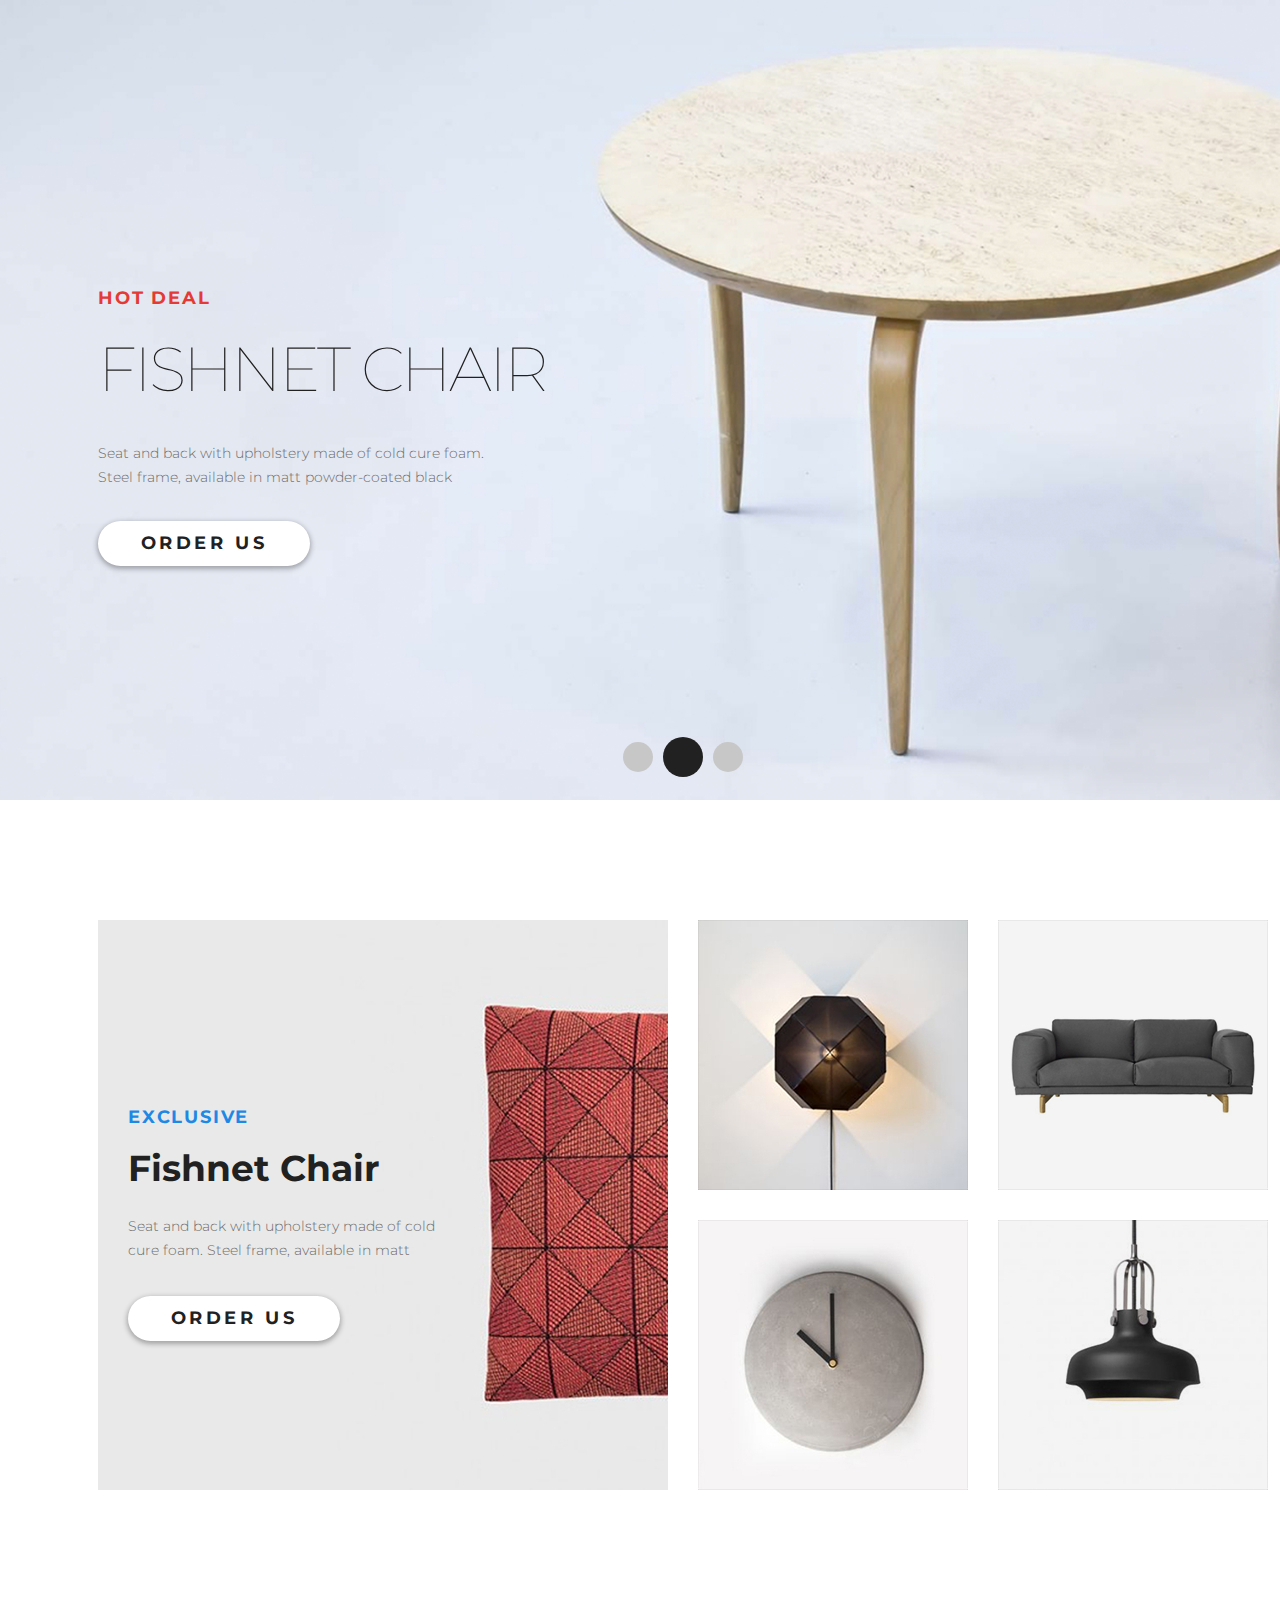
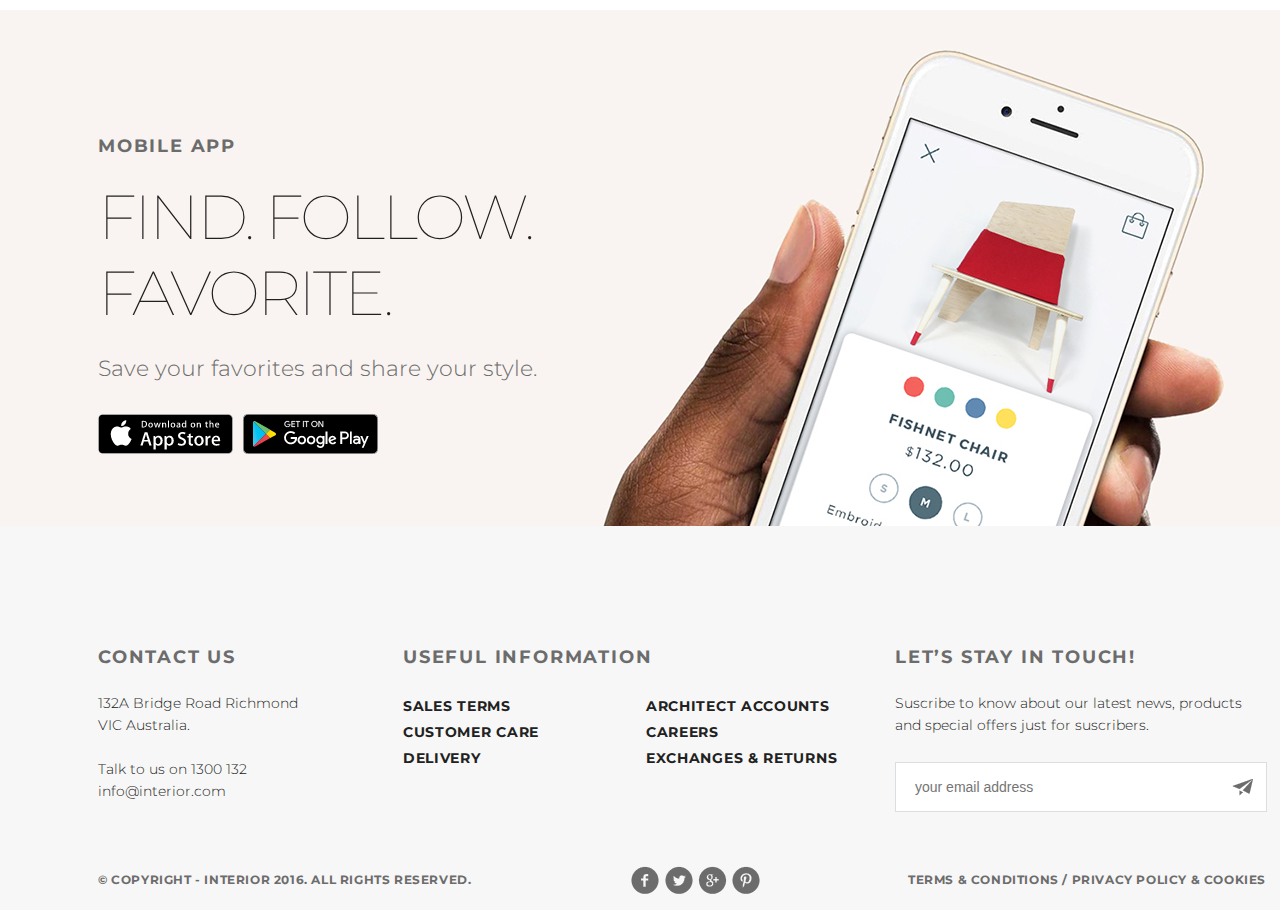
==== commit d2c9c021: "Add files via upload" ====
--- a/index.html
+++ b/index.html
@@ -175,7 +175,7 @@
                     <p class="footer-pack1-text">Contact Us</p>
                     <ul class="footer-menu1">
                         <li class="footer-menu-list1">132A Bridge Road Richmond VIC Australia.</li>
-                        <br>
+                        <li class="footer-menu-list1">&nbsp;</li>
                         <li class="footer-menu-list1">Talk to us on 1300 132 info@interior.com</li>
                     </ul>
                 </div>
